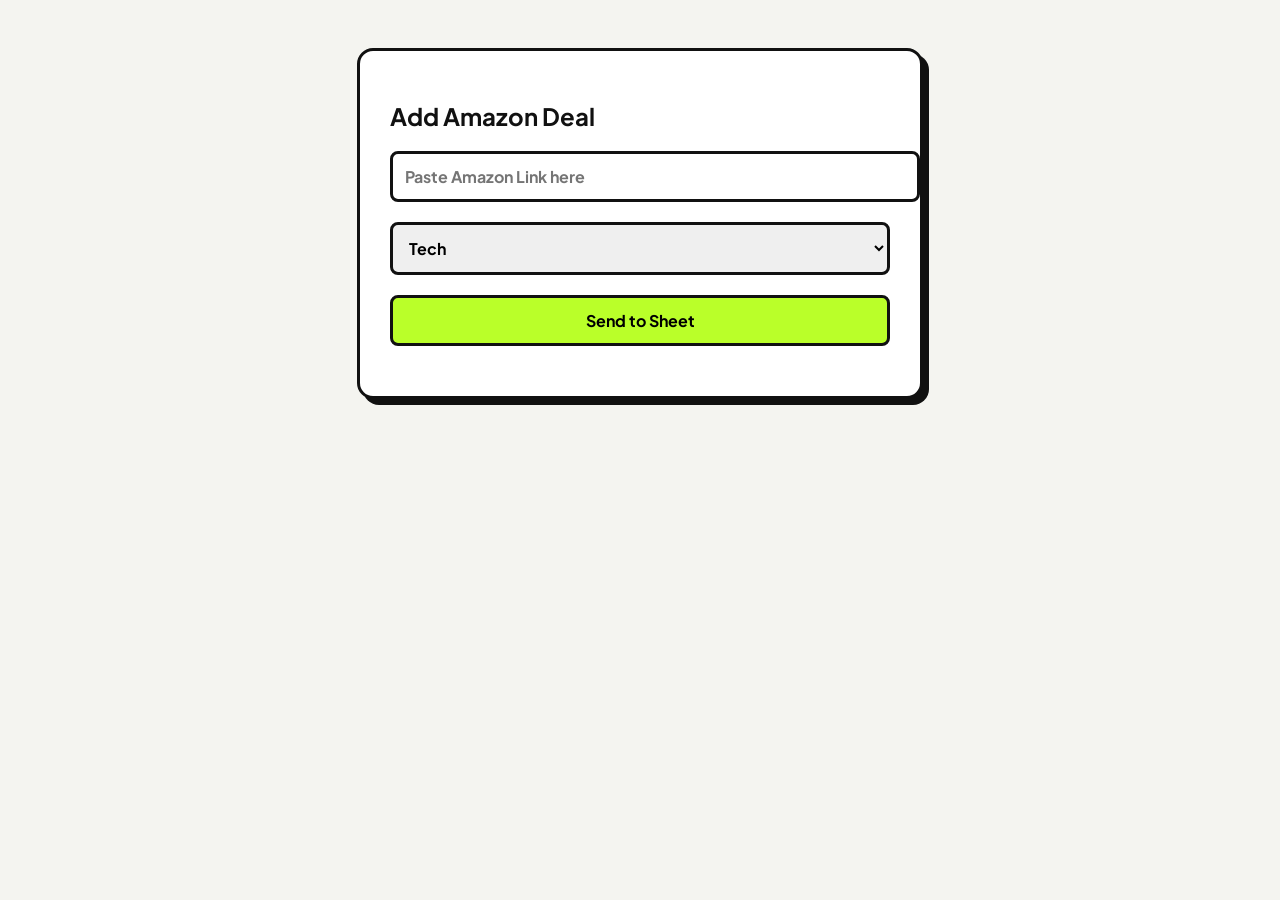
==== admin.html @ 5cbad25b "Create admin.html" ====
<!DOCTYPE html>
<html lang="en">
<head>
    <meta charset="UTF-8">
    <meta name="viewport" content="width=device-width, initial-scale=1.0">
    <title>Admin | Add Deal</title>
    <link href="https://fonts.googleapis.com/css2?family=Plus+Jakarta+Sans:wght@500;700;800&display=swap" rel="stylesheet">
    <style>
        body { font-family: 'Plus Jakarta Sans', sans-serif; background: #f4f4f0; padding: 40px; color: #111; }
        .admin-box { max-width: 500px; margin: 0 auto; background: #fff; padding: 30px; border: 3px solid #111; border-radius: 16px; box-shadow: 6px 6px 0px #111; }
        input, select, button { width: 100%; margin-bottom: 20px; padding: 12px; border: 3px solid #111; border-radius: 8px; font-family: inherit; font-weight: 700; font-size: 1rem; }
        button { background: #baff29; cursor: pointer; transition: 0.2s; }
        button:hover { transform: translate(-2px, -2px); box-shadow: 4px 4px 0px #111; }
        #status { font-weight: 800; text-align: center; }
    </style>
</head>
<body>
    <div class="admin-box">
        <h2>Add Amazon Deal</h2>
        <input type="text" id="url" placeholder="Paste Amazon Link here">
        
        <select id="category">
            <option value="Tech">Tech</option>
            <option value="Audio">Audio</option>
            <option value="Lifestyle">Lifestyle</option>
            <option value="Gaming">Gaming</option>
        </select>

        <button onclick="addDeal()">Send to Sheet</button>
        <div id="status"></div>
    </div>

    <script>
        async function addDeal() {
            const url = document.getElementById('url').value;
            const category = document.getElementById('category').value;
            const statusEl = document.getElementById('status');
            
            statusEl.textContent = "Scraping and pushing to sheet...";
            statusEl.style.color = "#111";

            const res = await fetch('/api/add-deal', {
                method: 'POST',
                headers: { 'Content-Type': 'application/json' },
                body: JSON.stringify({ productUrl: url, category })
            });

            const data = await res.json();
            
            if (res.ok) {
                statusEl.textContent = "Success! Deal added.";
                statusEl.style.color = "green";
                document.getElementById('url').value = '';
            } else {
                statusEl.textContent = "Error: " + data.error;
                statusEl.style.color = "red";
            }
        }
    </script>
</body>
</html>
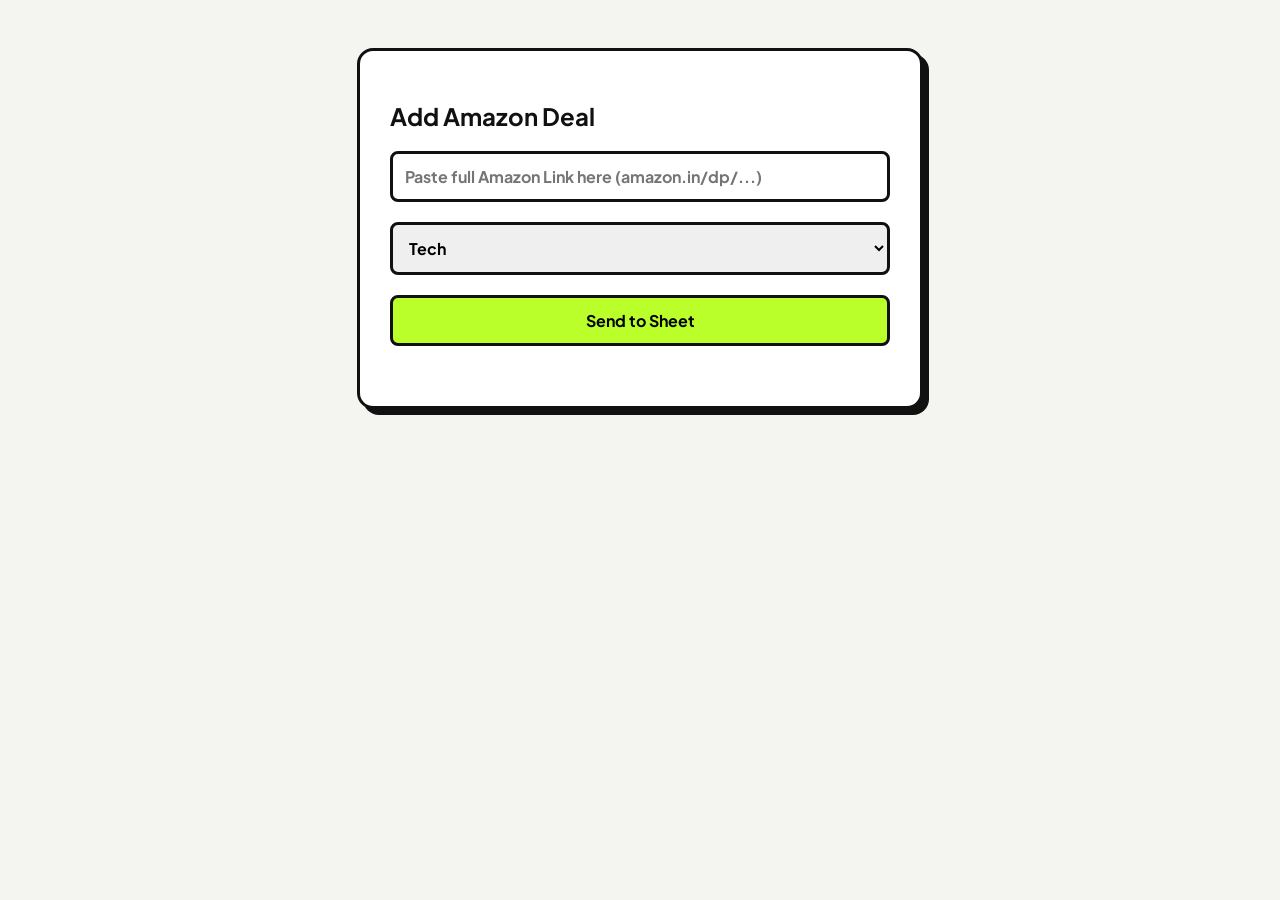
==== commit 0613fad3: "Update admin.html" ====
--- a/admin.html
+++ b/admin.html
@@ -8,16 +8,16 @@
     <style>
         body { font-family: 'Plus Jakarta Sans', sans-serif; background: #f4f4f0; padding: 40px; color: #111; }
         .admin-box { max-width: 500px; margin: 0 auto; background: #fff; padding: 30px; border: 3px solid #111; border-radius: 16px; box-shadow: 6px 6px 0px #111; }
-        input, select, button { width: 100%; margin-bottom: 20px; padding: 12px; border: 3px solid #111; border-radius: 8px; font-family: inherit; font-weight: 700; font-size: 1rem; }
+        input, select, button { width: 100%; margin-bottom: 20px; padding: 12px; border: 3px solid #111; border-radius: 8px; font-family: inherit; font-weight: 700; font-size: 1rem; box-sizing: border-box; }
         button { background: #baff29; cursor: pointer; transition: 0.2s; }
         button:hover { transform: translate(-2px, -2px); box-shadow: 4px 4px 0px #111; }
-        #status { font-weight: 800; text-align: center; }
+        #status { font-weight: 800; text-align: center; margin-top: 10px; }
     </style>
 </head>
 <body>
     <div class="admin-box">
         <h2>Add Amazon Deal</h2>
-        <input type="text" id="url" placeholder="Paste Amazon Link here">
+        <input type="text" id="url" placeholder="Paste full Amazon Link here (amazon.in/dp/...)">
         
         <select id="category">
             <option value="Tech">Tech</option>
@@ -26,7 +26,7 @@
             <option value="Gaming">Gaming</option>
         </select>
 
-        <button onclick="addDeal()">Send to Sheet</button>
+        <button onclick="addDeal()" id="submitBtn">Send to Sheet</button>
         <div id="status"></div>
     </div>
 
@@ -35,25 +35,64 @@
             const url = document.getElementById('url').value;
             const category = document.getElementById('category').value;
             const statusEl = document.getElementById('status');
+            const btn = document.getElementById('submitBtn');
             
-            statusEl.textContent = "Scraping and pushing to sheet...";
+            if (!url.includes('amazon')) {
+                statusEl.textContent = "Please enter a valid Amazon URL.";
+                statusEl.style.color = "red";
+                return;
+            }
+
+            // UI Loading State
+            statusEl.textContent = "Scraping Amazon (This takes 15-30 seconds. Do not close)...";
             statusEl.style.color = "#111";
+            btn.disabled = true;
+            btn.style.opacity = "0.5";
 
-            const res = await fetch('/api/add-deal', {
-                method: 'POST',
-                headers: { 'Content-Type': 'application/json' },
-                body: JSON.stringify({ productUrl: url, category })
-            });
+            try {
+                // 1. Scrape the data directly from the browser
+                const scraperUrl = `https://api.scraperapi.com/?api_key=6455cbfb43dbb193447b5d8ae4ca31e4&autoparse=true&url=${encodeURIComponent(url)}`;
+                const scraperRes = await fetch(scraperUrl);
+                const product = await scraperRes.json();
 
-            const data = await res.json();
-            
-            if (res.ok) {
-                statusEl.textContent = "Success! Deal added.";
+                if (!product || !product.name) {
+                    throw new Error("Scraper failed to find product data.");
+                }
+
+                // 2. Format it cleanly for the sheet
+                const payload = {
+                    title: product.name || product.title || 'Untitled',
+                    category: category,
+                    price: product.pricing || product.price || '',
+                    oldPrice: product.list_price || product.rrp || '',
+                    image: (product.images && product.images[0]) ? product.images[0] : '',
+                    link: url + '?tag=fridaydeals-21', // Adds your affiliate tag
+                    platform: 'Amazon'
+                };
+
+                // 3. Send straight to Google Apps Script
+                statusEl.textContent = "Saving to Google Sheet...";
+                
+                await fetch("https://script.google.com/macros/s/AKfycbyudKVJfTqmFZ7Pr33X6sWAvMhYuETeD7l_Gmz3z79dz8iSUzMp_-WTHNg1EPLiTgi8/exec", {
+                    method: "POST",
+                    mode: "no-cors", // Prevents browser security blocks
+                    headers: {
+                        "Content-Type": "text/plain" 
+                    },
+                    body: JSON.stringify(payload)
+                });
+
+                statusEl.textContent = "Success! Deal added to sheet.";
                 statusEl.style.color = "green";
                 document.getElementById('url').value = '';
-            } else {
-                statusEl.textContent = "Error: " + data.error;
+
+            } catch (err) {
+                console.error(err);
+                statusEl.textContent = "Error: " + err.message;
                 statusEl.style.color = "red";
+            } finally {
+                btn.disabled = false;
+                btn.style.opacity = "1";
             }
         }
     </script>
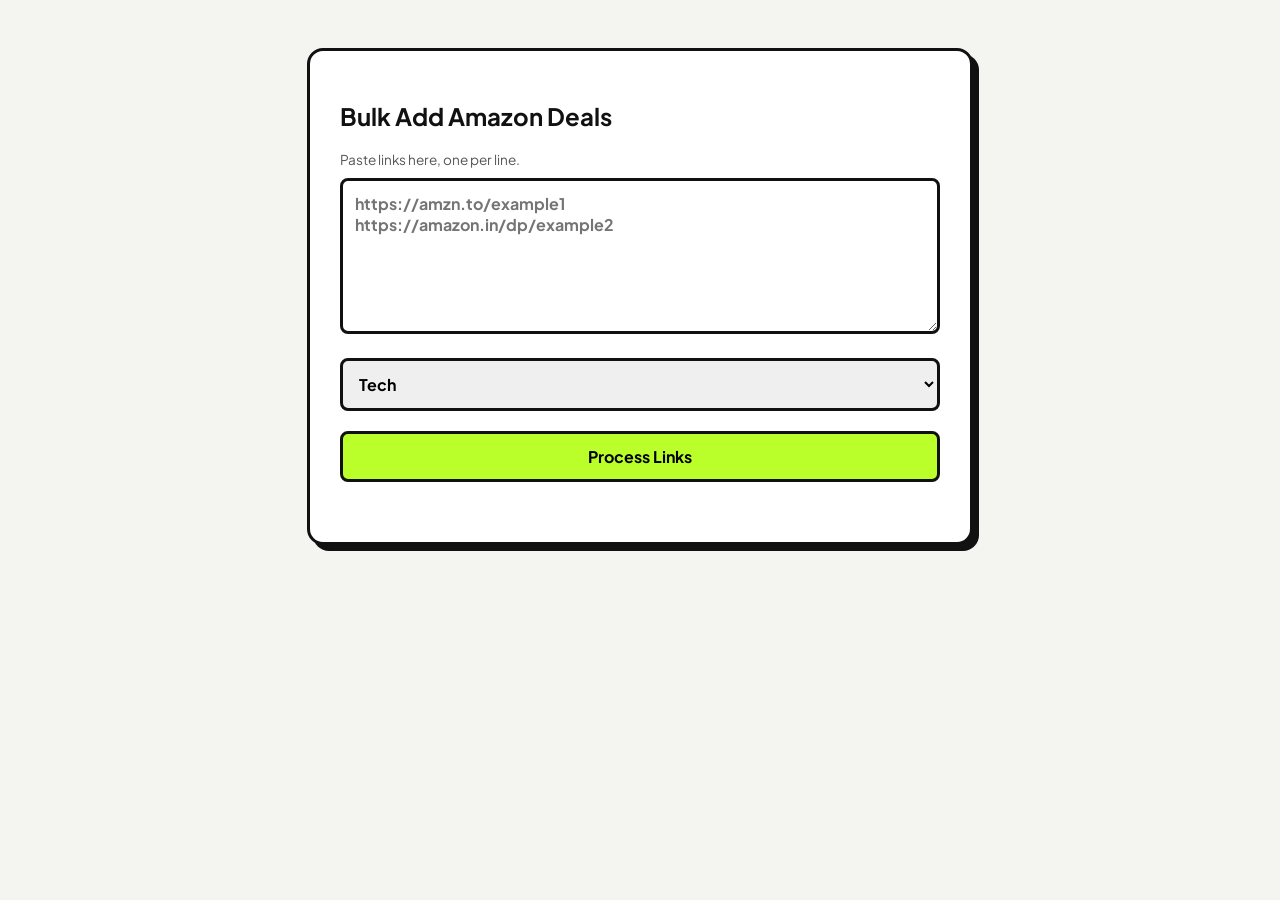
==== commit 5bea7b59: "Update admin.html" ====
--- a/admin.html
+++ b/admin.html
@@ -3,21 +3,24 @@
 <head>
     <meta charset="UTF-8">
     <meta name="viewport" content="width=device-width, initial-scale=1.0">
-    <title>Admin | Add Deal</title>
+    <title>Admin | Bulk Add Deals</title>
     <link href="https://fonts.googleapis.com/css2?family=Plus+Jakarta+Sans:wght@500;700;800&display=swap" rel="stylesheet">
     <style>
         body { font-family: 'Plus Jakarta Sans', sans-serif; background: #f4f4f0; padding: 40px; color: #111; }
-        .admin-box { max-width: 500px; margin: 0 auto; background: #fff; padding: 30px; border: 3px solid #111; border-radius: 16px; box-shadow: 6px 6px 0px #111; }
-        input, select, button { width: 100%; margin-bottom: 20px; padding: 12px; border: 3px solid #111; border-radius: 8px; font-family: inherit; font-weight: 700; font-size: 1rem; box-sizing: border-box; }
+        .admin-box { max-width: 600px; margin: 0 auto; background: #fff; padding: 30px; border: 3px solid #111; border-radius: 16px; box-shadow: 6px 6px 0px #111; }
+        textarea, select, button { width: 100%; margin-bottom: 20px; padding: 12px; border: 3px solid #111; border-radius: 8px; font-family: inherit; font-weight: 700; font-size: 1rem; box-sizing: border-box; }
         button { background: #baff29; cursor: pointer; transition: 0.2s; }
-        button:hover { transform: translate(-2px, -2px); box-shadow: 4px 4px 0px #111; }
-        #status { font-weight: 800; text-align: center; margin-top: 10px; }
+        button:hover:not(:disabled) { transform: translate(-2px, -2px); box-shadow: 4px 4px 0px #111; }
+        button:disabled { background: #ccc; cursor: not-allowed; }
+        #status { font-weight: 800; text-align: left; margin-top: 10px; line-height: 1.5; white-space: pre-wrap;}
     </style>
 </head>
 <body>
     <div class="admin-box">
-        <h2>Add Amazon Deal</h2>
-        <input type="text" id="url" placeholder="Paste full Amazon Link here (amazon.in/dp/...)">
+        <h2>Bulk Add Amazon Deals</h2>
+        <p style="font-size: 0.85rem; color: #555; margin-bottom: 10px;">Paste links here, one per line.</p>
+        
+        <textarea id="urls" rows="6" placeholder="https://amzn.to/example1&#10;https://amazon.in/dp/example2"></textarea>
         
         <select id="category">
             <option value="Tech">Tech</option>
@@ -26,74 +29,89 @@
             <option value="Gaming">Gaming</option>
         </select>
 
-        <button onclick="addDeal()" id="submitBtn">Send to Sheet</button>
+        <button onclick="processLinks()" id="submitBtn">Process Links</button>
         <div id="status"></div>
     </div>
 
     <script>
-        async function addDeal() {
-            const url = document.getElementById('url').value;
+        async function processLinks() {
+            const urlsInput = document.getElementById('urls').value.trim();
             const category = document.getElementById('category').value;
             const statusEl = document.getElementById('status');
             const btn = document.getElementById('submitBtn');
             
-            if (!url.includes('amazon')) {
-                statusEl.textContent = "Please enter a valid Amazon URL.";
+            if (!urlsInput) {
+                statusEl.textContent = "Please paste at least one link.";
                 statusEl.style.color = "red";
                 return;
             }
 
-            // UI Loading State
-            statusEl.textContent = "Scraping Amazon (This takes 15-30 seconds. Do not close)...";
+            const urls = urlsInput.split('\n').map(u => u.trim()).filter(u => u);
+            
+            btn.disabled = true;
+            statusEl.textContent = `Found ${urls.length} links. Starting process...\n\n`;
             statusEl.style.color = "#111";
-            btn.disabled = true;
-            btn.style.opacity = "0.5";
 
-            try {
-                // 1. Scrape the data directly from the browser
-                const scraperUrl = `https://api.scraperapi.com/?api_key=6455cbfb43dbb193447b5d8ae4ca31e4&autoparse=true&url=${encodeURIComponent(url)}`;
-                const scraperRes = await fetch(scraperUrl);
-                const product = await scraperRes.json();
-
-                if (!product || !product.name) {
-                    throw new Error("Scraper failed to find product data.");
+            for (let i = 0; i < urls.length; i++) {
+                let url = urls[i];
+                statusEl.textContent += `[${i + 1}/${urls.length}] Processing: ${url.substring(0, 40)}...\n`;
+                
+                if (!url.includes('amazon') && !url.includes('amzn')) {
+                    statusEl.textContent += `  -> Skipped: Not a valid Amazon link.\n`;
+                    continue;
                 }
 
-                // 2. Format it cleanly for the sheet
-                const payload = {
-                    title: product.name || product.title || 'Untitled',
-                    category: category,
-                    price: product.pricing || product.price || '',
-                    oldPrice: product.list_price || product.rrp || '',
-                    image: (product.images && product.images[0]) ? product.images[0] : '',
-                    link: url + '?tag=fridaydeals-21', // Adds your affiliate tag
-                    platform: 'Amazon'
-                };
+                try {
+                    // Build ScraperAPI URL. We add &follow_redirect=true to force short links to resolve first
+                    const scraperUrl = `https://api.scraperapi.com/?api_key=6455cbfb43dbb193447b5d8ae4ca31e4&autoparse=true&follow_redirect=true&url=${encodeURIComponent(url)}`;
+                    
+                    const scraperRes = await fetch(scraperUrl);
+                    const responseText = await scraperRes.text(); // Get raw text first to avoid JSON crash
 
-                // 3. Send straight to Google Apps Script
-                statusEl.textContent = "Saving to Google Sheet...";
-                
-                await fetch("https://script.google.com/macros/s/AKfycbyudKVJfTqmFZ7Pr33X6sWAvMhYuETeD7l_Gmz3z79dz8iSUzMp_-WTHNg1EPLiTgi8/exec", {
-                    method: "POST",
-                    mode: "no-cors", // Prevents browser security blocks
-                    headers: {
-                        "Content-Type": "text/plain" 
-                    },
-                    body: JSON.stringify(payload)
-                });
+                    let product;
+                    try {
+                        product = JSON.parse(responseText);
+                    } catch (e) {
+                        // If it's not JSON, ScraperAPI sent an HTML error page
+                        if (responseText.includes("Account suspended") || responseText.includes("unauthorized")) {
+                            throw new Error("ScraperAPI Key invalid or limit reached.");
+                        } else {
+                            throw new Error("Amazon blocked the scraper request. Try submitting this specific link again.");
+                        }
+                    }
 
-                statusEl.textContent = "Success! Deal added to sheet.";
-                statusEl.style.color = "green";
-                document.getElementById('url').value = '';
+                    if (!product || (!product.name && !product.title)) {
+                        throw new Error("Could not extract product details from this page structure.");
+                    }
 
-            } catch (err) {
-                console.error(err);
-                statusEl.textContent = "Error: " + err.message;
-                statusEl.style.color = "red";
-            } finally {
-                btn.disabled = false;
-                btn.style.opacity = "1";
+                    // Format the payload cleanly
+                    const payload = {
+                        title: product.name || product.title || 'Untitled Product',
+                        category: category,
+                        price: product.pricing || product.price || '',
+                        oldPrice: product.list_price || product.rrp || '',
+                        image: (product.images && product.images[0]) ? product.images[0] : '',
+                        link: url.includes('?') ? `${url}&tag=fridaydeals-21` : `${url}?tag=fridaydeals-21`,
+                        platform: 'Amazon'
+                    };
+
+                    // Send straight to Google Sheets via Webhook
+                    await fetch("https://script.google.com/macros/s/AKfycbyudKVJfTqmFZ7Pr33X6sWAvMhYuETeD7l_Gmz3z79dz8iSUzMp_-WTHNg1EPLiTgi8/exec", {
+                        method: "POST",
+                        mode: "no-cors",
+                        headers: { "Content-Type": "text/plain" },
+                        body: JSON.stringify(payload)
+                    });
+
+                    statusEl.textContent += `  -> Success! Added to sheet.\n`;
+
+                } catch (err) {
+                    statusEl.textContent += `  -> Error: ${err.message}\n`;
+                }
             }
+
+            statusEl.textContent += `\nAll done!`;
+            btn.disabled = false;
         }
     </script>
 </body>
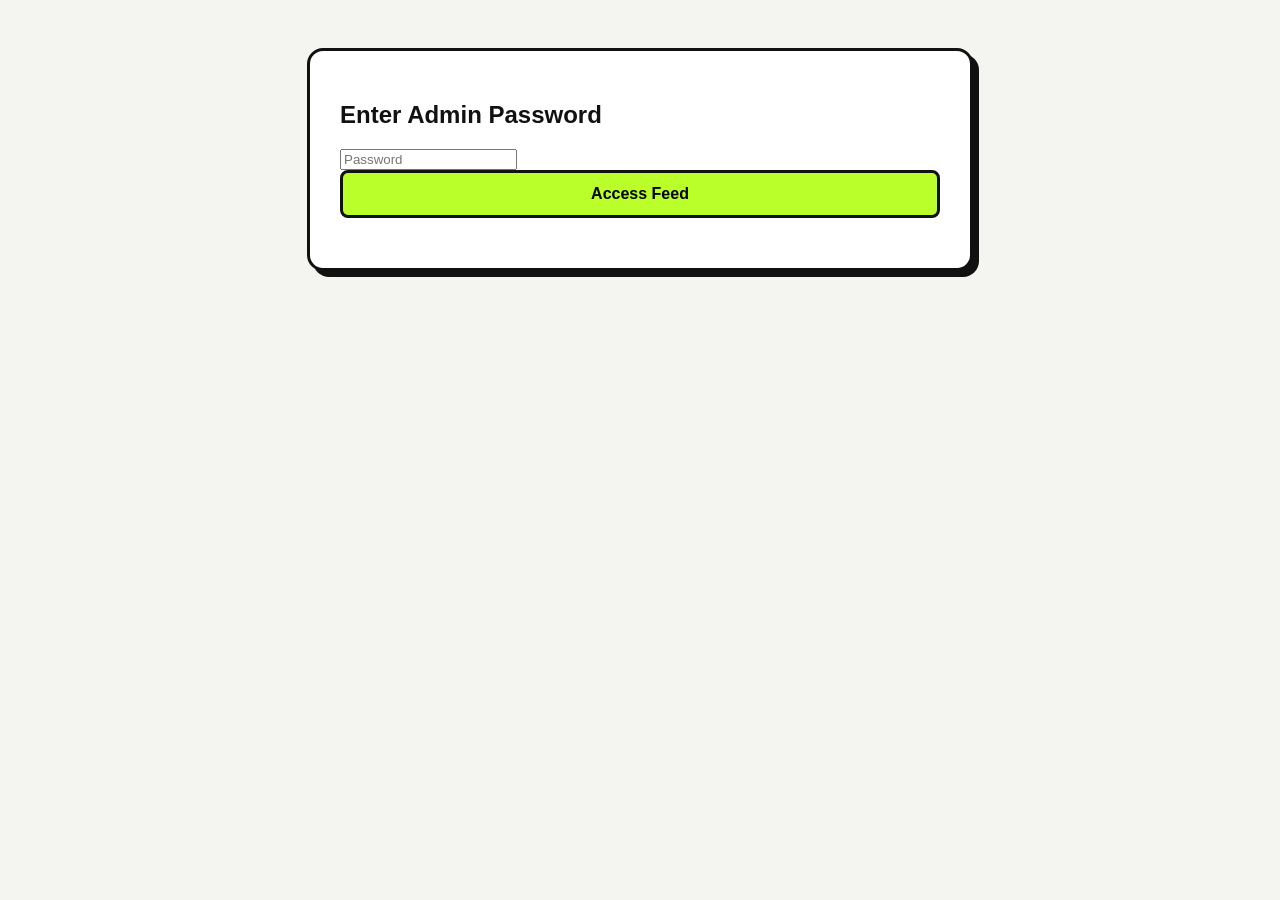
==== commit 782cdc0b: "Update admin.html" ====
--- a/admin.html
+++ b/admin.html
@@ -3,116 +3,60 @@
 <head>
     <meta charset="UTF-8">
     <meta name="viewport" content="width=device-width, initial-scale=1.0">
-    <title>Admin | Bulk Add Deals</title>
-    <link href="https://fonts.googleapis.com/css2?family=Plus+Jakarta+Sans:wght@500;700;800&display=swap" rel="stylesheet">
+    <meta name="robots" content="noindex, nofollow">
+    <title>LinkFeed | Private</title>
     <style>
-        body { font-family: 'Plus Jakarta Sans', sans-serif; background: #f4f4f0; padding: 40px; color: #111; }
+        body { 
+            font-family: 'Plus Jakarta Sans', sans-serif; 
+            background: #f4f4f0; padding: 40px; color: #111; 
+            /* Disable text selection */
+            -webkit-user-select: none; user-select: none;
+        }
         .admin-box { max-width: 600px; margin: 0 auto; background: #fff; padding: 30px; border: 3px solid #111; border-radius: 16px; box-shadow: 6px 6px 0px #111; }
         textarea, select, button { width: 100%; margin-bottom: 20px; padding: 12px; border: 3px solid #111; border-radius: 8px; font-family: inherit; font-weight: 700; font-size: 1rem; box-sizing: border-box; }
         button { background: #baff29; cursor: pointer; transition: 0.2s; }
-        button:hover:not(:disabled) { transform: translate(-2px, -2px); box-shadow: 4px 4px 0px #111; }
-        button:disabled { background: #ccc; cursor: not-allowed; }
         #status { font-weight: 800; text-align: left; margin-top: 10px; line-height: 1.5; white-space: pre-wrap;}
     </style>
 </head>
-<body>
-    <div class="admin-box">
-        <h2>Bulk Add Amazon Deals</h2>
-        <p style="font-size: 0.85rem; color: #555; margin-bottom: 10px;">Paste links here, one per line.</p>
-        
-        <textarea id="urls" rows="6" placeholder="https://amzn.to/example1&#10;https://amazon.in/dp/example2"></textarea>
-        
+<body oncontextmenu="return false;"> <div class="admin-box" id="authBox">
+        <h2>Enter Admin Password</h2>
+        <input type="password" id="password" placeholder="Password">
+        <button onclick="checkPassword()">Access Feed</button>
+    </div>
+
+    <div class="admin-box" id="feedBox" style="display:none;">
+        <h2>Bulk Add Deals</h2>
+        <textarea id="urls" rows="6"></textarea>
         <select id="category">
             <option value="Tech">Tech</option>
             <option value="Audio">Audio</option>
             <option value="Lifestyle">Lifestyle</option>
-            <option value="Gaming">Gaming</option>
         </select>
-
         <button onclick="processLinks()" id="submitBtn">Process Links</button>
         <div id="status"></div>
     </div>
 
     <script>
-        async function processLinks() {
-            const urlsInput = document.getElementById('urls').value.trim();
-            const category = document.getElementById('category').value;
-            const statusEl = document.getElementById('status');
-            const btn = document.getElementById('submitBtn');
-            
-            if (!urlsInput) {
-                statusEl.textContent = "Please paste at least one link.";
-                statusEl.style.color = "red";
-                return;
+        // PASSWORD PROTECTION
+        function checkPassword() {
+            const pass = document.getElementById('password').value;
+            // CHANGE "your_secret_password" TO WHATEVER YOU WANT
+            if (pass === "your_secret_password") { 
+                document.getElementById('authBox').style.display = 'none';
+                document.getElementById('feedBox').style.display = 'block';
+            } else {
+                alert("Incorrect Password");
             }
+        }
 
-            const urls = urlsInput.split('\n').map(u => u.trim()).filter(u => u);
-            
-            btn.disabled = true;
-            statusEl.textContent = `Found ${urls.length} links. Starting process...\n\n`;
-            statusEl.style.color = "#111";
+        // Disable keyboard shortcuts for inspect (F12, Ctrl+Shift+I, etc)
+        document.addEventListener('keydown', (e) => {
+            if (e.key === 'F12' || (e.ctrlKey && e.shiftKey && e.key === 'I')) {
+                e.preventDefault();
+            }
+        });
 
-            for (let i = 0; i < urls.length; i++) {
-                let url = urls[i];
-                statusEl.textContent += `[${i + 1}/${urls.length}] Processing: ${url.substring(0, 40)}...\n`;
-                
-                if (!url.includes('amazon') && !url.includes('amzn')) {
-                    statusEl.textContent += `  -> Skipped: Not a valid Amazon link.\n`;
-                    continue;
-                }
-
-                try {
-                    // Build ScraperAPI URL. We add &follow_redirect=true to force short links to resolve first
-                    const scraperUrl = `https://api.scraperapi.com/?api_key=6455cbfb43dbb193447b5d8ae4ca31e4&autoparse=true&follow_redirect=true&url=${encodeURIComponent(url)}`;
-                    
-                    const scraperRes = await fetch(scraperUrl);
-                    const responseText = await scraperRes.text(); // Get raw text first to avoid JSON crash
-
-                    let product;
-                    try {
-                        product = JSON.parse(responseText);
-                    } catch (e) {
-                        // If it's not JSON, ScraperAPI sent an HTML error page
-                        if (responseText.includes("Account suspended") || responseText.includes("unauthorized")) {
-                            throw new Error("ScraperAPI Key invalid or limit reached.");
-                        } else {
-                            throw new Error("Amazon blocked the scraper request. Try submitting this specific link again.");
-                        }
-                    }
-
-                    if (!product || (!product.name && !product.title)) {
-                        throw new Error("Could not extract product details from this page structure.");
-                    }
-
-                    // Format the payload cleanly
-                    const payload = {
-                        title: product.name || product.title || 'Untitled Product',
-                        category: category,
-                        price: product.pricing || product.price || '',
-                        oldPrice: product.list_price || product.rrp || '',
-                        image: (product.images && product.images[0]) ? product.images[0] : '',
-                        link: url.includes('?') ? `${url}&tag=fridaydeals-21` : `${url}?tag=fridaydeals-21`,
-                        platform: 'Amazon'
-                    };
-
-                    // Send straight to Google Sheets via Webhook
-                    await fetch("https://script.google.com/macros/s/AKfycbyudKVJfTqmFZ7Pr33X6sWAvMhYuETeD7l_Gmz3z79dz8iSUzMp_-WTHNg1EPLiTgi8/exec", {
-                        method: "POST",
-                        mode: "no-cors",
-                        headers: { "Content-Type": "text/plain" },
-                        body: JSON.stringify(payload)
-                    });
-
-                    statusEl.textContent += `  -> Success! Added to sheet.\n`;
-
-                } catch (err) {
-                    statusEl.textContent += `  -> Error: ${err.message}\n`;
-                }
-            }
-
-            statusEl.textContent += `\nAll done!`;
-            btn.disabled = false;
-        }
+        // ... [Insert your existing processLinks() function here] ...
     </script>
 </body>
 </html>
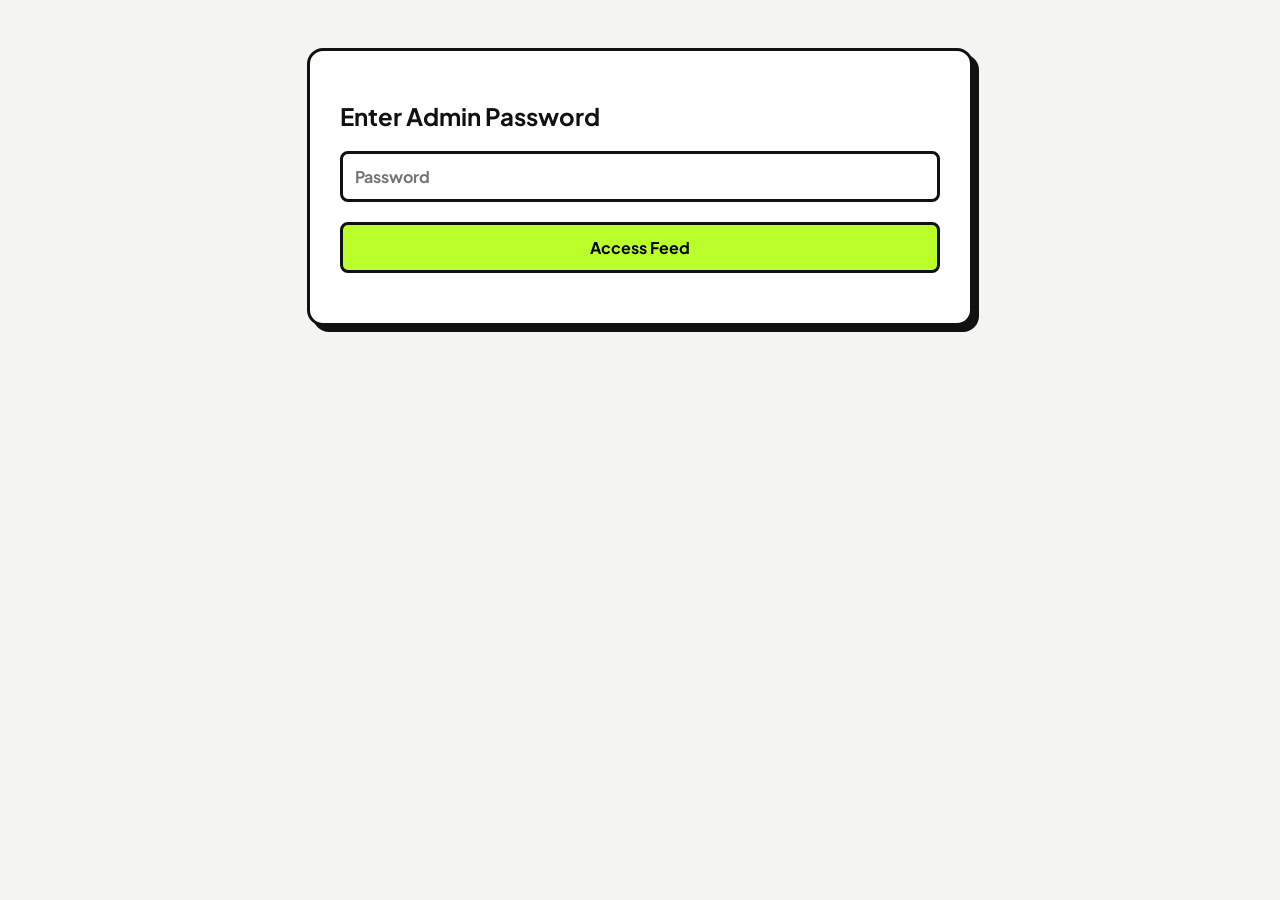
==== commit 3a349eb4: "Update admin.html" ====
--- a/admin.html
+++ b/admin.html
@@ -5,20 +5,19 @@
     <meta name="viewport" content="width=device-width, initial-scale=1.0">
     <meta name="robots" content="noindex, nofollow">
     <title>LinkFeed | Private</title>
+    <link href="https://fonts.googleapis.com/css2?family=Plus+Jakarta+Sans:wght@500;700;800&display=swap" rel="stylesheet">
     <style>
-        body { 
-            font-family: 'Plus Jakarta Sans', sans-serif; 
-            background: #f4f4f0; padding: 40px; color: #111; 
-            /* Disable text selection */
-            -webkit-user-select: none; user-select: none;
-        }
+        body { font-family: 'Plus Jakarta Sans', sans-serif; background: #f4f4f0; padding: 40px; color: #111; -webkit-user-select: none; user-select: none; }
         .admin-box { max-width: 600px; margin: 0 auto; background: #fff; padding: 30px; border: 3px solid #111; border-radius: 16px; box-shadow: 6px 6px 0px #111; }
-        textarea, select, button { width: 100%; margin-bottom: 20px; padding: 12px; border: 3px solid #111; border-radius: 8px; font-family: inherit; font-weight: 700; font-size: 1rem; box-sizing: border-box; }
+        textarea, select, button, input { width: 100%; margin-bottom: 20px; padding: 12px; border: 3px solid #111; border-radius: 8px; font-family: inherit; font-weight: 700; font-size: 1rem; box-sizing: border-box; }
         button { background: #baff29; cursor: pointer; transition: 0.2s; }
-        #status { font-weight: 800; text-align: left; margin-top: 10px; line-height: 1.5; white-space: pre-wrap;}
+        button:hover:not(:disabled) { transform: translate(-2px, -2px); box-shadow: 4px 4px 0px #111; }
+        #status { font-weight: 800; text-align: left; margin-top: 10px; line-height: 1.5; white-space: pre-wrap; font-size: 0.9rem;}
     </style>
 </head>
-<body oncontextmenu="return false;"> <div class="admin-box" id="authBox">
+<body oncontextmenu="return false;">
+
+    <div class="admin-box" id="authBox">
         <h2>Enter Admin Password</h2>
         <input type="password" id="password" placeholder="Password">
         <button onclick="checkPassword()">Access Feed</button>
@@ -26,37 +25,79 @@
 
     <div class="admin-box" id="feedBox" style="display:none;">
         <h2>Bulk Add Deals</h2>
-        <textarea id="urls" rows="6"></textarea>
+        <textarea id="urls" rows="6" placeholder="Paste Amazon/Flipkart links here..."></textarea>
         <select id="category">
             <option value="Tech">Tech</option>
             <option value="Audio">Audio</option>
             <option value="Lifestyle">Lifestyle</option>
+            <option value="Gaming">Gaming</option>
         </select>
         <button onclick="processLinks()" id="submitBtn">Process Links</button>
         <div id="status"></div>
     </div>
 
     <script>
-        // PASSWORD PROTECTION
         function checkPassword() {
-            const pass = document.getElementById('password').value;
-            // CHANGE "your_secret_password" TO WHATEVER YOU WANT
-            if (pass === "your_secret_password") { 
+            if (document.getElementById('password').value === "linkfeed111") { 
                 document.getElementById('authBox').style.display = 'none';
                 document.getElementById('feedBox').style.display = 'block';
-            } else {
-                alert("Incorrect Password");
-            }
+            } else { alert("Incorrect Password"); }
         }
 
-        // Disable keyboard shortcuts for inspect (F12, Ctrl+Shift+I, etc)
-        document.addEventListener('keydown', (e) => {
-            if (e.key === 'F12' || (e.ctrlKey && e.shiftKey && e.key === 'I')) {
-                e.preventDefault();
+        async function processLinks() {
+            const urlsInput = document.getElementById('urls').value.trim();
+            const category = document.getElementById('category').value;
+            const statusEl = document.getElementById('status');
+            const btn = document.getElementById('submitBtn');
+            const urls = urlsInput.split('\n').map(u => u.trim()).filter(u => u);
+            
+            btn.disabled = true;
+            statusEl.textContent = `Starting process for ${urls.length} links...\n`;
+
+            for (let i = 0; i < urls.length; i++) {
+                let url = urls[i];
+                let platform = url.includes('amazon') || url.includes('amzn') ? 'Amazon' : (url.includes('flipkart') ? 'Flipkart' : 'Unknown');
+
+                try {
+                    const scraperUrl = `https://api.scraperapi.com/?api_key=6455cbfb43dbb193447b5d8ae4ca31e4&autoparse=true&premium=true&follow_redirect=true&url=${encodeURIComponent(url)}`;
+                    const res = await fetch(scraperUrl);
+                    const rawData = await res.text();
+                    const data = JSON.parse(rawData);
+
+                    let payload = {};
+
+                    if (platform === 'Amazon') {
+                        payload = {
+                            title: data.name || data.title || 'Untitled',
+                            category: category,
+                            price: data.pricing || data.price || '',
+                            oldPrice: data.list_price || data.rrp || '',
+                            image: (data.images && data.images[0]) ? data.images[0] : '',
+                            link: (url.includes('amzn.to') || url.includes('amzn.in') || url.includes('tag=')) ? url : (url.includes('?') ? `${url}&tag=affindi-21` : `${url}?tag=affindi-21`),
+                            platform: 'Amazon'
+                        };
+                    } else if (platform === 'Flipkart') {
+                        payload = {
+                            title: data.name || data.title || 'Untitled Flipkart Product',
+                            category: category,
+                            price: data.pricing || data.price || '',
+                            oldPrice: '',
+                            image: (data.images && data.images[0]) ? data.images[0] : '',
+                            link: url.split('?')[0],
+                            platform: 'Flipkart'
+                        };
+                    } else { throw new Error("Unsupported platform"); }
+
+                    await fetch("https://script.google.com/macros/s/AKfycbyudKVJfTqmFZ7Pr33X6sWAvMhYuETeD7l_Gmz3z79dz8iSUzMp_-WTHNg1EPLiTgi8/exec", {
+                        method: "POST", mode: "no-cors", headers: { "Content-Type": "text/plain" }, body: JSON.stringify(payload)
+                    });
+                    statusEl.textContent += `[${i+1}] ${platform} Success!\n`;
+                } catch (e) {
+                    statusEl.textContent += `[${i+1}] Error on ${platform}: ${e.message}\n`;
+                }
             }
-        });
-
-        // ... [Insert your existing processLinks() function here] ...
+            btn.disabled = false;
+        }
     </script>
 </body>
 </html>
